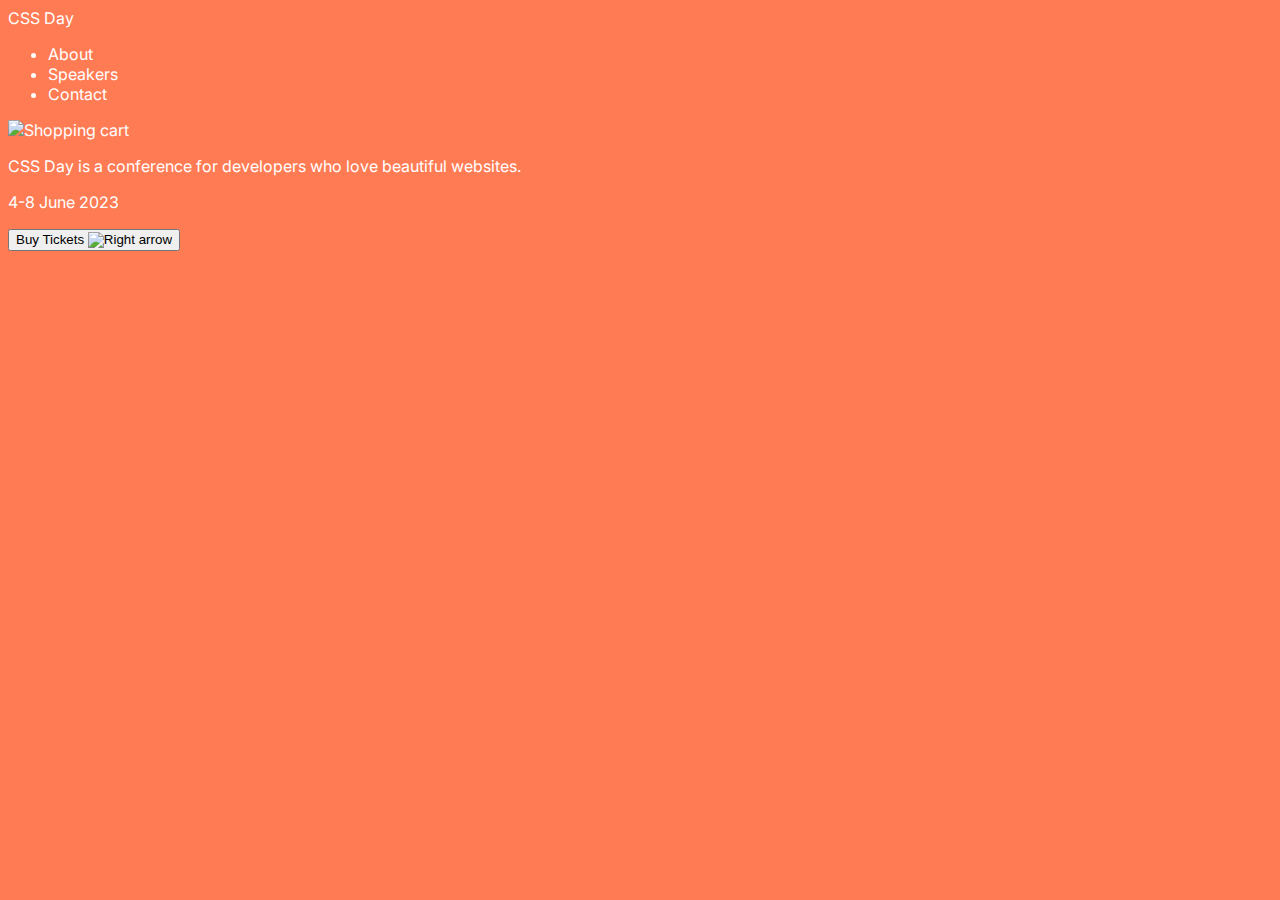
==== index.html @ caf3e022 "basic style creation" ====
<!DOCTYPE html>
<html lang="en">

<head>
    <meta charset="UTF-8">
    <meta http-equiv="X-UA-Compatible" content="IE=edge">
    <meta name="viewport" content="width=device-width, initial-scale=1.0">

    <title>CSS Day</title>
    <link rel="preconnect" href="https://fonts.googleapis.com">
    <link rel="preconnect" href="https://fonts.gstatic.com" crossorigin>
    <link
        href="https://fonts.googleapis.com/css2?family=Inter:ital,opsz,wght@0,14..32,100..900;1,14..32,100..900&display=swap"
        rel="stylesheet">
    <link rel="stylesheet" href="./styles/base.css">
    <link rel="stylesheet" href="./styles/index.css">

</head>

<body>
    <header>
        <a href="/">CSS Day</a>
        <div>
            <nav>
                <ul>
                    <li><a href="#">About</a></li>
                    <li><a href="speakers.html">Speakers</a></li>
                    <li><a href="#">Contact</a></li>
                </ul>
            </nav>
            <img src="./icons/shopping-cart.svg" alt="Shopping cart">
        </div>
    </header>
    <main>
        <p>CSS Day is a conference for developers who love beautiful websites.</p>
        <p>4-8 June 2023</p>
        <button>Buy Tickets <img src="./icons/arrow-right.svg" alt="Right arrow"></button>
    </main>
</body>

</html>
---- styles/base.css ----
:root {
  --color-primary: #ff7b54;
  --color-text-on-primary: #ffffff;
  --color-text-on-secondary: #000000;
  --color-button-border: var(--color-text-on-primary);
  --color-button-primary-bg: var(--color-text-on-primary);
  --color-button-primary-text: var(--color-primary);
  --color-button-secondary-bg: transparent;
  --color-button-secondary-text: var(--color-text-on-primary);

  --font-family: "Inter", sans-serif;
}

body {
  background: #ff7b54;
  color: #ffffff;
  font-family: "Inter", sans-serif;
}

a {
  color: inherit;
  text-decoration: none;
}
---- styles/index.css ----
@import "./base.css";
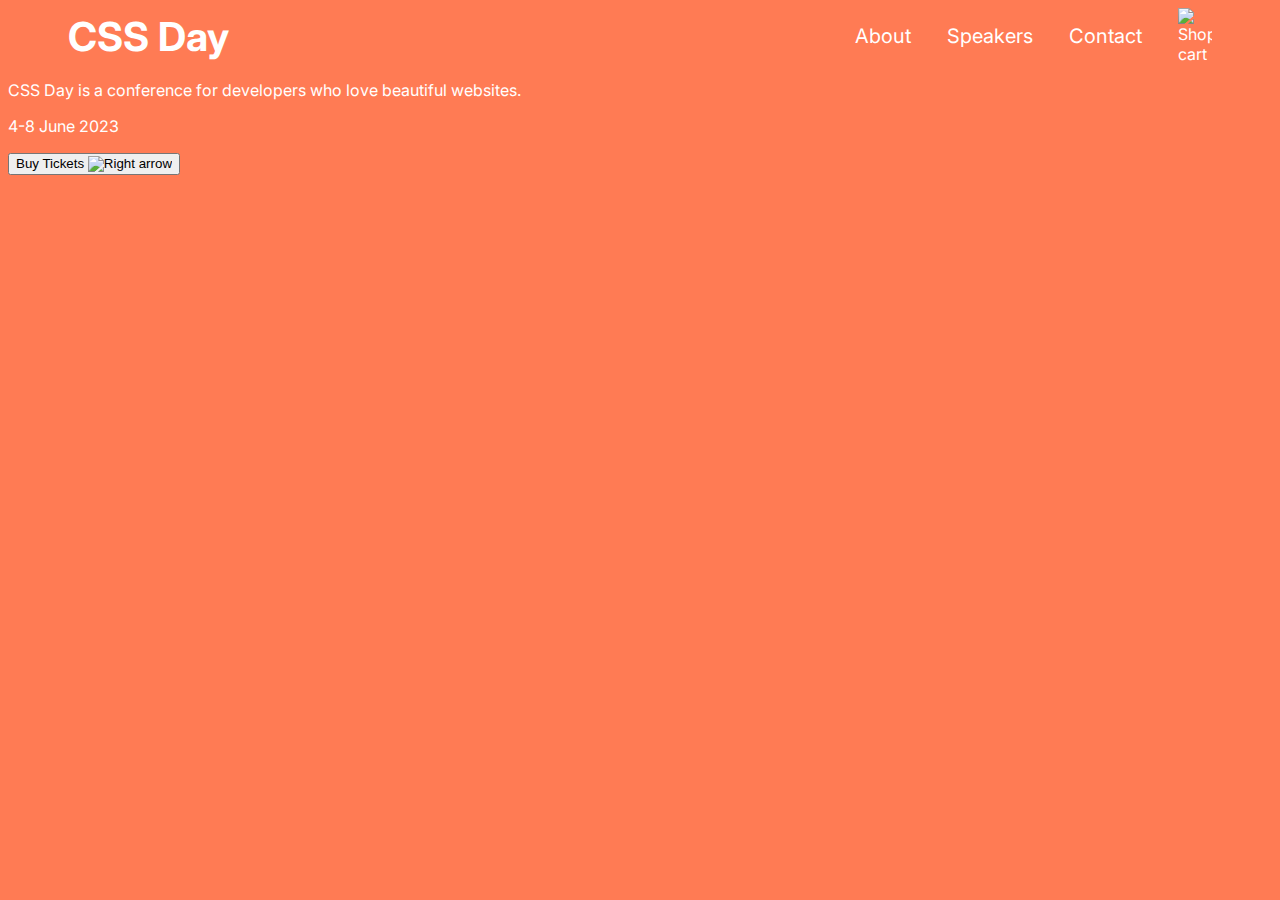
==== commit 9bd88733: "main style" ====
--- a/index.html
+++ b/index.html
@@ -18,18 +18,16 @@
 </head>
 
 <body>
-    <header>
-        <a href="/">CSS Day</a>
-        <div>
-            <nav>
-                <ul>
-                    <li><a href="#">About</a></li>
-                    <li><a href="speakers.html">Speakers</a></li>
-                    <li><a href="#">Contact</a></li>
-                </ul>
-            </nav>
-            <img src="./icons/shopping-cart.svg" alt="Shopping cart">
-        </div>
+    <header class="header">
+        <a class="header__link" href="/">CSS Day</a>
+        <nav class="nav">
+            <ul class="nav__list">
+                <li class="nav__list-item"><a href="#">About</a></li>
+                <li class="nav__list-item"><a href="speakers.html">Speakers</a></li>
+                <li class="nav__list-item"><a href="#">Contact</a></li>
+            </ul>
+        </nav>
+        <img src="./icons/shopping-cart.svg" alt="Shopping cart">
     </header>
     <main>
         <p>CSS Day is a conference for developers who love beautiful websites.</p>
--- a/styles/base.css
+++ b/styles/base.css
@@ -12,12 +12,42 @@
 }
 
 body {
-  background: #ff7b54;
-  color: #ffffff;
-  font-family: "Inter", sans-serif;
+  background-color: var(--color-primary);
+  color: var(--color-text-on-primary);
+  font-family: var(--font-family);
 }
 
 a {
   color: inherit;
   text-decoration: none;
 }
+
+.header {
+  display: grid;
+  grid-template-columns: 1fr 3fr 34px;
+  grid-template-rows: 1fr;
+  gap: 0;
+  align-items: center;
+  grid-template-areas: "logo nav shopping-cart  ";
+  padding: 0 60px;
+}
+
+.header__link {
+  font-size: 40px;
+  font-weight: bold;
+}
+
+.nav {
+  display: inline-block;
+  justify-self: end;
+}
+
+.nav__list {
+  list-style: none;
+  display: flex;
+}
+
+.nav__list-item {
+  margin-inline-end: 36px;
+  font-size: 20px;
+}
--- a/styles/index.css
+++ b/styles/index.css
@@ -1 +1,7 @@
 @import "./base.css";
+
+body {
+  background-color: var(--color-primary);
+  color: var(--color-text-on-primary);
+  font-family: var(--font-family);
+}
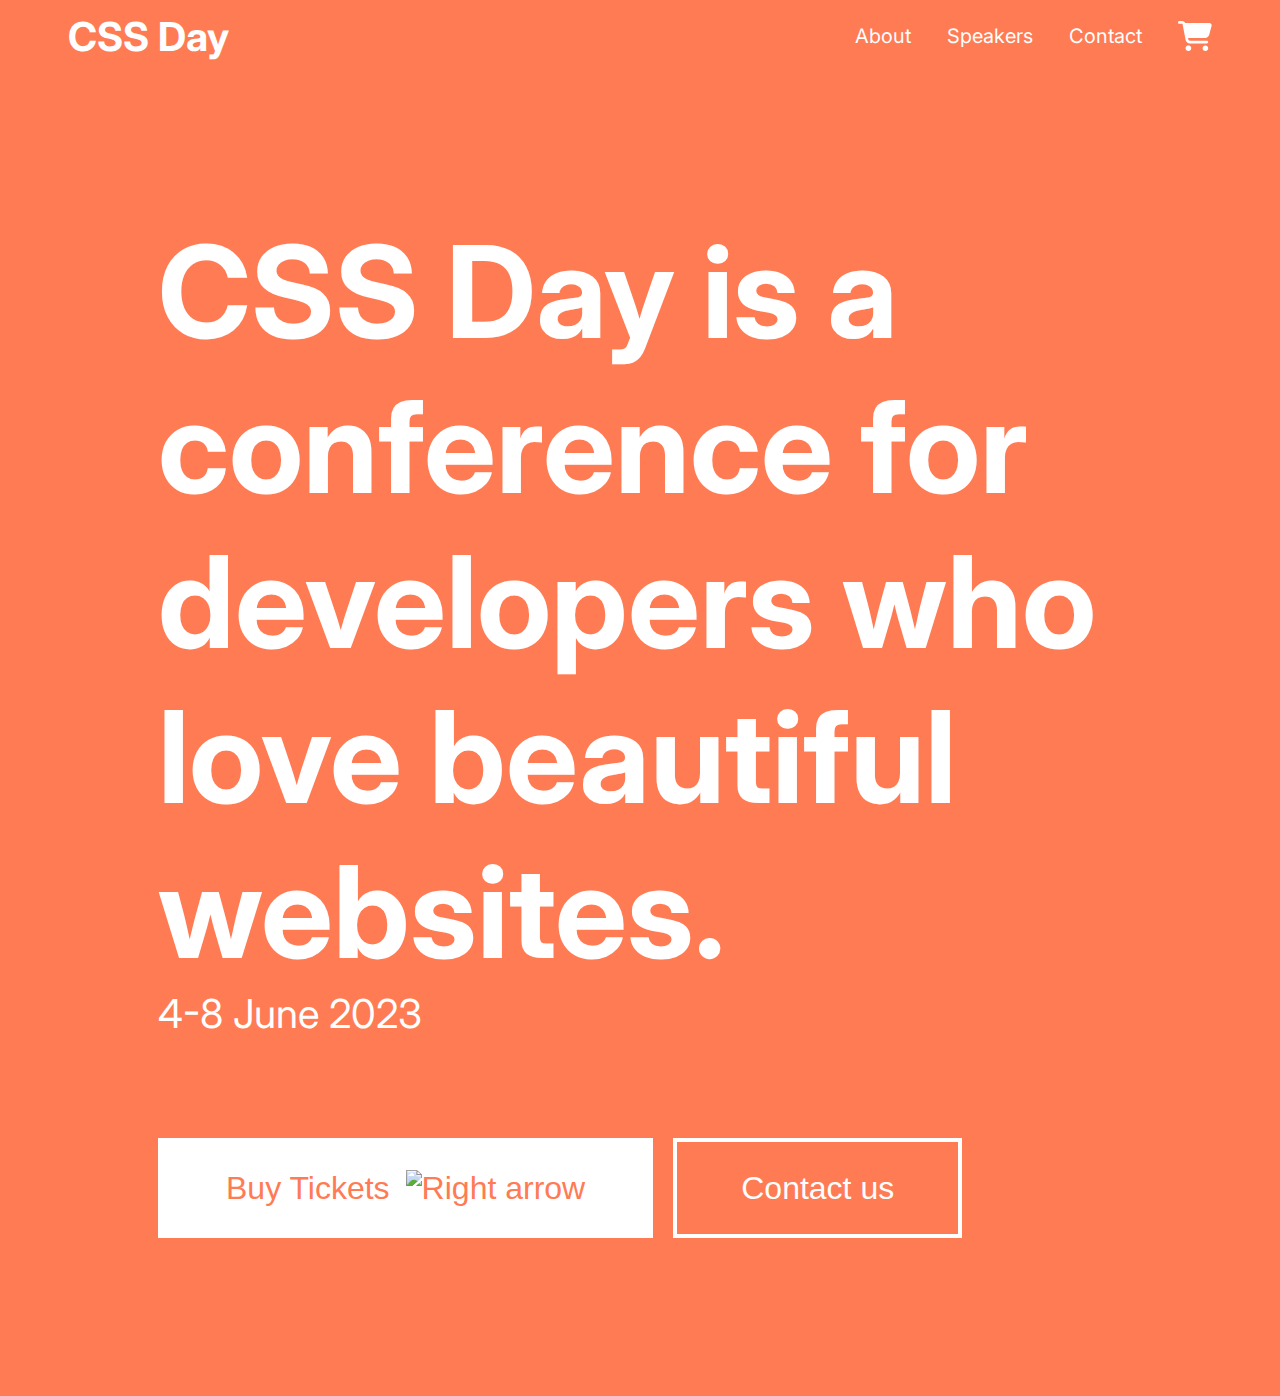
==== commit 44be4e7b: "tutorial finalized" ====
--- a/index.html
+++ b/index.html
@@ -17,8 +17,27 @@
 
 </head>
 
-<body>
+<body class="body body--primary home">
     <header class="header">
+        <svg class="menu--icon menu" width="33" height="36" viewBox="0 0 21 24" fill="none"
+            xmlns="http://www.w3.org/2000/svg">
+            <path
+                d="M0 4.5C0 3.67031 0.670312 3 1.5 3H19.5C20.3297 3 21 3.67031 21 4.5C21 5.32969 20.3297 6 19.5 6H1.5C0.670312 6 0 5.32969 0 4.5ZM0 12C0 11.1703 0.670312 10.5 1.5 10.5H19.5C20.3297 10.5 21 11.1703 21 12C21 12.8297 20.3297 13.5 19.5 13.5H1.5C0.670312 13.5 0 12.8297 0 12ZM21 19.5C21 20.3297 20.3297 21 19.5 21H1.5C0.670312 21 0 20.3297 0 19.5C0 18.6703 0.670312 18 1.5 18H19.5C20.3297 18 21 18.6703 21 19.5Z" />
+        </svg>
+
+        <svg class="menu--close--icon menu" width="33" height="36" viewBox="0 0 19 23" fill="none"
+            xmlns="http://www.w3.org/2000/svg">
+            <g clip-path="url(#clip0_2_236)">
+                <path
+                    d="M18.2424 3.79587C18.7897 3.18493 18.7025 2.27751 18.0438 1.76989C17.385 1.26227 16.4065 1.34313 15.8591 1.95407L9.30048 9.25387L2.74181 1.95407C2.19445 1.34313 1.21598 1.26227 0.557204 1.76989C-0.101569 2.27751 -0.188759 3.18493 0.358604 3.79587L7.28056 11.5L0.358604 19.2041C-0.188759 19.815 -0.101569 20.7224 0.557204 21.23C1.21598 21.7377 2.19445 21.6568 2.74181 21.0459L9.30048 13.7461L15.8591 21.0459C16.4065 21.6568 17.385 21.7377 18.0438 21.23C18.7025 20.7224 18.7897 19.815 18.2424 19.2041L11.3204 11.5L18.2424 3.79587Z" />
+            </g>
+            <defs>
+                <clipPath id="clip0_2_236">
+                    <rect width="18.6006" height="23" fill="white" />
+                </clipPath>
+            </defs>
+        </svg>
+
         <a class="header__link" href="/">CSS Day</a>
         <nav class="nav">
             <ul class="nav__list">
@@ -27,13 +46,30 @@
                 <li class="nav__list-item"><a href="#">Contact</a></li>
             </ul>
         </nav>
-        <img src="./icons/shopping-cart.svg" alt="Shopping cart">
+        <svg class="shopping-cart-icon" width="34" height="30" viewBox="0 0 34 30" fill="none"
+            xmlns="http://www.w3.org/2000/svg">
+            <g clip-path="url(#clip0_5_286)">
+                <path
+                    d="M0 1.40625C0 0.626953 0.631597 0 1.41667 0H4.10243C5.40104 0 6.55208 0.75 7.08924 1.875H31.3497C32.9021 1.875 34.0354 3.33984 33.6281 4.82813L31.208 13.752C30.7062 15.5918 29.024 16.875 27.1056 16.875H10.076L10.3948 18.5449C10.5247 19.207 11.109 19.6875 11.7878 19.6875H28.8056C29.5906 19.6875 30.2222 20.3145 30.2222 21.0938C30.2222 21.873 29.5906 22.5 28.8056 22.5H11.7878C9.74549 22.5 7.99236 21.0586 7.61458 19.0723L4.56875 3.19336C4.52743 2.9707 4.33264 2.8125 4.10243 2.8125H1.41667C0.631597 2.8125 0 2.18555 0 1.40625ZM7.55556 27.1875C7.55556 26.8182 7.62884 26.4524 7.77123 26.1112C7.91362 25.77 8.12232 25.4599 8.38542 25.1988C8.64852 24.9376 8.96086 24.7304 9.30462 24.5891C9.64837 24.4477 10.0168 24.375 10.3889 24.375C10.761 24.375 11.1294 24.4477 11.4732 24.5891C11.8169 24.7304 12.1293 24.9376 12.3924 25.1988C12.6555 25.4599 12.8642 25.77 13.0065 26.1112C13.1489 26.4524 13.2222 26.8182 13.2222 27.1875C13.2222 27.5568 13.1489 27.9226 13.0065 28.2638C12.8642 28.605 12.6555 28.9151 12.3924 29.1762C12.1293 29.4374 11.8169 29.6446 11.4732 29.7859C11.1294 29.9273 10.761 30 10.3889 30C10.0168 30 9.64837 29.9273 9.30462 29.7859C8.96086 29.6446 8.64852 29.4374 8.38542 29.1762C8.12232 28.9151 7.91362 28.605 7.77123 28.2638C7.62884 27.9226 7.55556 27.5568 7.55556 27.1875ZM27.3889 24.375C28.1403 24.375 28.861 24.6713 29.3924 25.1988C29.9237 25.7262 30.2222 26.4416 30.2222 27.1875C30.2222 27.9334 29.9237 28.6488 29.3924 29.1762C28.861 29.7037 28.1403 30 27.3889 30C26.6374 30 25.9168 29.7037 25.3854 29.1762C24.8541 28.6488 24.5556 27.9334 24.5556 27.1875C24.5556 26.4416 24.8541 25.7262 25.3854 25.1988C25.9168 24.6713 26.6374 24.375 27.3889 24.375Z" />
+            </g>
+            <defs>
+                <clipPath id="clip0_5_286">
+                    <rect width="34" height="30" fill="white" />
+                </clipPath>
+            </defs>
+        </svg>
     </header>
-    <main>
-        <p>CSS Day is a conference for developers who love beautiful websites.</p>
-        <p>4-8 June 2023</p>
-        <button>Buy Tickets <img src="./icons/arrow-right.svg" alt="Right arrow"></button>
+    <main class="main">
+        <p class="main__heading">CSS Day is a conference for developers who love beautiful websites.</p>
+        <p class="main__sub-heading">4-8 June 2023</p>
+        <div class="button--container">
+            <button class="button button--primary">Buy Tickets <img src="./icons/arrow-right.svg"
+                    alt="Right arrow"></button>
+            <button class="button button--secondary">Contact us</button>
+        </div>
     </main>
+    <script src="./index.js"> </script>
+
 </body>
 
 </html>--- a/styles/base.css
+++ b/styles/base.css
@@ -12,9 +12,22 @@
 }
 
 body {
+  font-family: var(--font-family);
+}
+
+.body--primary {
   background-color: var(--color-primary);
   color: var(--color-text-on-primary);
-  font-family: var(--font-family);
+}
+
+.body--secondary {
+  background-color: var(--color-text-on-primary);
+  color: var(--color-primary);
+}
+
+h2,
+p {
+  margin: 0;
 }
 
 a {
@@ -32,6 +45,21 @@
   padding: 0 60px;
 }
 
+.menu {
+  cursor: pointer;
+}
+
+.shopping-cart-icon g path,
+.menu--icon path,
+.menu--close--icon g path {
+  fill: var(--color-text-on-primary);
+}
+
+.menu--icon,
+.menu--close--icon {
+  display: none;
+}
+
 .header__link {
   font-size: 40px;
   font-weight: bold;
@@ -51,3 +79,134 @@
   margin-inline-end: 36px;
   font-size: 20px;
 }
+
+.main {
+  padding: 150px;
+}
+
+.speakers .main__title {
+  font-size: 98px;
+}
+
+.button--container {
+  display: flex;
+  gap: 20px;
+  margin-top: 100px;
+}
+
+.button {
+  font-size: 32px;
+  padding: 0 64px;
+  height: 100px;
+  border: 4px solid var(--color-button-border);
+  display: flex;
+  align-items: center;
+  gap: 16px;
+  transition: outline 0.2s linear;
+}
+
+.button:hover {
+  outline: 2px solid var(--color-text-on-primary);
+}
+
+.button:focus {
+}
+
+.button--primary {
+  background-color: var(--color-button-primary-bg);
+  color: var(--color-button-primary-text);
+}
+
+.button--secondary {
+  background-color: var(--color-button-secondary-bg);
+  color: var(--color-button-secondary-text);
+}
+
+@media (max-width: 1220px) {
+  .button {
+    font-size: 24px;
+    padding: 0 32px;
+    height: 70px;
+    border: 4px solid var(--color-button-border);
+  }
+
+  .button img {
+    width: 20px;
+  }
+}
+
+@media (max-width: 840px) {
+  .body--no-scroll {
+    overflow: hidden;
+  }
+
+  .menu--icon {
+    display: block;
+  }
+
+  .menu--hide {
+    display: none;
+  }
+
+  .close--show {
+    display: block;
+  }
+
+  .nav {
+    position: absolute;
+    width: 100vw;
+    height: 100vh;
+    background: var(--color-primary);
+    top: 60px;
+    left: -100%;
+    padding-top: 60px;
+    transition: left 0.2s linear;
+  }
+
+  .nav--visible {
+    left: 0;
+  }
+
+  .nav__list {
+    flex-direction: column;
+    justify-content: space-around;
+    height: 80%;
+  }
+
+  .nav__list-item {
+    font-size: 60px;
+    font-weight: bold;
+  }
+
+  .header {
+    display: grid;
+    grid-template-columns: 33px 1fr 34px;
+    align-items: center;
+  }
+
+  .header__link {
+    justify-self: center;
+  }
+}
+
+@media (max-width: 815px) {
+  .main {
+    padding: 75px;
+  }
+
+  .menu-icon {
+    display: inline;
+  }
+}
+
+@media (max-width: 700px) {
+  .button {
+    font-size: 16px;
+    margin-top: 24px;
+  }
+
+  .button-container {
+    margin-top: 32px;
+    flex-wrap: wrap;
+  }
+}
--- a/styles/index.css
+++ b/styles/index.css
@@ -1,7 +1,26 @@
 @import "./base.css";
 
-body {
-  background-color: var(--color-primary);
-  color: var(--color-text-on-primary);
-  font-family: var(--font-family);
+.home .main__heading {
+  font-size: 128px;
+  font-weight: bold;
 }
+
+.home .main__sub-heading {
+  font-size: 40px;
+}
+
+@media (width < 1000px) {
+  .home .main__heading {
+    font-size: 70px;
+  }
+}
+
+@media (max-width: 590px) {
+  .home .main__heading {
+    font-size: 40px;
+  }
+
+  .home .main__sub-heading {
+    font-size: 24px;
+  }
+}
